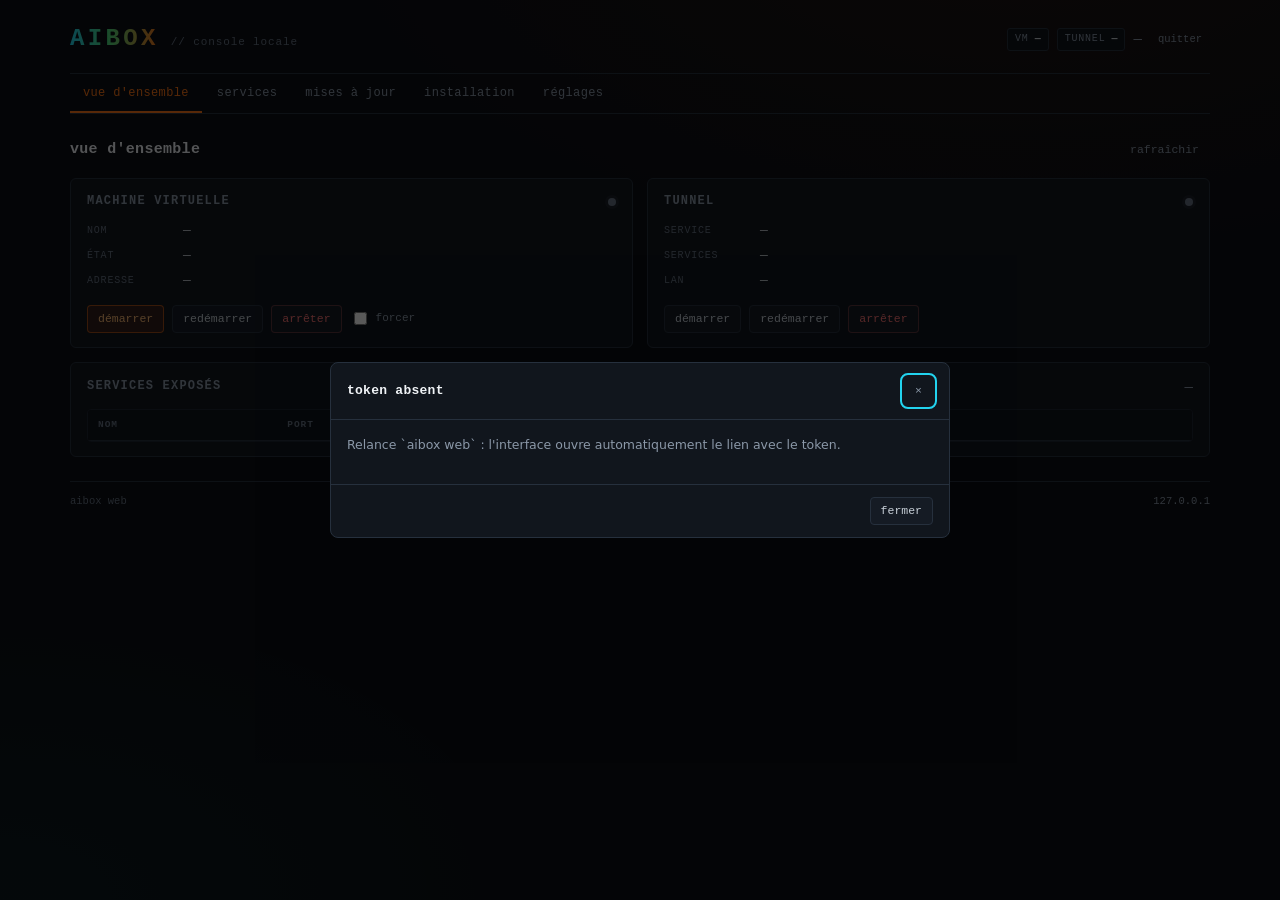
==== web/public/index.html @ df7c56fb "✨ add local web console and service editing - remove the peon-ping relay support from aibox - add 'a" ====
<!doctype html>
<html lang="fr">
<head>
<meta charset="utf-8">
<meta name="viewport" content="width=device-width, initial-scale=1">
<meta http-equiv="Content-Security-Policy" content="default-src 'self'; script-src 'self'; style-src 'self'; connect-src 'self'; img-src 'self' data:; base-uri 'none'; form-action 'none'">
<title>AIBox — console locale</title>
<link rel="stylesheet" href="style.css">
<link rel="icon" href="favicon.svg" type="image/svg+xml">
</head>
<body>
<div class="shell">
  <header class="masthead">
    <div class="brand">
      <span class="brand-name">AIBOX</span>
      <span class="brand-sub">// console locale</span>
    </div>
    <div class="masthead-status">
      <span class="badge" id="vm-badge">VM <b>—</b></span>
      <span class="badge" id="tunnel-badge">TUNNEL <b>—</b></span>
      <span class="mono muted" id="vm-ip">—</span>
      <button class="btn btn-ghost btn-sm" id="quit-web-top" type="button">quitter</button>
    </div>
  </header>

  <nav class="tabs" aria-label="Sections">
    <button class="tab active" data-tab="overview">vue d'ensemble</button>
    <button class="tab" data-tab="services">services</button>
    <button class="tab" data-tab="updates">mises à jour</button>
    <button class="tab" data-tab="setup">installation</button>
    <button class="tab" data-tab="settings">réglages</button>
  </nav>

  <main>
    <section class="tab-panel active" id="tab-overview">
      <div class="section-head">
        <h1>vue d'ensemble</h1>
        <button class="btn btn-ghost" id="refresh-overview">rafraîchir</button>
      </div>

      <div class="grid-2">
        <section class="panel">
          <div class="panel-head">
            <h2>machine virtuelle</h2>
            <span class="status-dot" id="vm-dot"></span>
          </div>
          <dl class="kv">
            <dt>nom</dt><dd class="mono" id="vm-name">—</dd>
            <dt>état</dt><dd class="mono" id="vm-state">—</dd>
            <dt>adresse</dt><dd class="mono" id="vm-address">—</dd>
          </dl>
          <div class="actions">
            <button class="btn btn-primary" data-vm="start">démarrer</button>
            <button class="btn" data-vm="restart">redémarrer</button>
            <button class="btn btn-danger" data-vm="shutdown">arrêter</button>
            <label class="check"><input type="checkbox" id="vm-force"> forcer</label>
          </div>
        </section>

        <section class="panel">
          <div class="panel-head">
            <h2>tunnel</h2>
            <span class="status-dot" id="tunnel-dot"></span>
          </div>
          <dl class="kv">
            <dt>service</dt><dd class="mono" id="tunnel-status">—</dd>
            <dt>services</dt><dd class="mono" id="tunnel-count">—</dd>
            <dt>lan</dt><dd class="mono" id="lan-count">—</dd>
          </dl>
          <div class="actions">
            <button class="btn" data-tunnel="start">démarrer</button>
            <button class="btn" data-tunnel="restart">redémarrer</button>
            <button class="btn btn-danger" data-tunnel="stop">arrêter</button>
          </div>
        </section>
      </div>

      <section class="panel">
        <div class="panel-head">
          <h2>services exposés</h2>
          <span class="mono muted" id="services-summary">—</span>
        </div>
        <div class="table-wrap">
          <table class="table">
            <thead>
              <tr><th>nom</th><th>port</th><th>lan</th><th>url locale</th><th></th></tr>
            </thead>
            <tbody id="overview-services"></tbody>
          </table>
        </div>
      </section>

      <section class="panel" id="active-job-panel" hidden>
        <div class="panel-head">
          <h2 id="active-job-title">opération en cours</h2>
          <button class="btn btn-ghost" id="active-job-log">voir le journal</button>
        </div>
        <div class="progress"><span id="active-job-bar"></span></div>
        <p class="mono muted" id="active-job-state">—</p>
      </section>
    </section>

    <section class="tab-panel" id="tab-services">
      <div class="section-head">
        <h1>services</h1>
        <div class="actions">
          <button class="btn btn-ghost" id="refresh-services">rafraîchir</button>
          <button class="btn btn-primary" id="add-service">ajouter</button>
        </div>
      </div>
      <p class="hint">Les services sont exposés depuis la VM via le tunnel SSH. Un service en mode LAN est joignable avec le nom d'hôte configuré dans les réglages.</p>
      <div class="table-wrap">
        <table class="table">
          <thead>
            <tr><th>nom</th><th>hôte:invité</th><th>lan</th><th>url</th><th>actions</th></tr>
          </thead>
          <tbody id="services-body"></tbody>
        </table>
      </div>
    </section>

    <section class="tab-panel" id="tab-updates">
      <div class="section-head">
        <h1>mises à jour</h1>
        <div class="actions">
          <button class="btn btn-ghost" id="refresh-updates">rafraîchir</button>
          <button class="btn btn-primary" id="check-updates">vérifier</button>
        </div>
      </div>
      <div class="grid-3">
        <section class="panel stat">
          <span class="stat-label">dépôt aibox</span>
          <strong class="stat-value" id="update-repo">—</strong>
          <span class="stat-detail mono muted" id="update-repo-detail">—</span>
        </section>
        <section class="panel stat">
          <span class="stat-label">paquets apt</span>
          <strong class="stat-value" id="update-apt">—</strong>
          <span class="stat-detail mono muted" id="update-reboot">—</span>
        </section>
        <section class="panel stat">
          <span class="stat-label">npm</span>
          <strong class="stat-value" id="update-npm">—</strong>
          <span class="stat-detail mono muted" id="update-vscode">—</span>
        </section>
      </div>
      <section class="panel">
        <div class="panel-head">
          <h2>appliquer</h2>
          <button class="btn btn-ghost" id="self-update">mettre à jour aibox</button>
        </div>
        <div class="actions wrap" id="update-actions">
          <button class="btn" data-update="scripts">scripts</button>
          <button class="btn" data-update="os">os</button>
          <button class="btn" data-update="opencode">opencode</button>
          <button class="btn" data-update="dsh">dsh</button>
          <button class="btn" data-update="claude">claude</button>
          <button class="btn" data-update="vscode-server">vscode-server</button>
          <button class="btn btn-primary" data-update="all">tout</button>
        </div>
        <p class="hint">Une mise à jour « os » ou « tout » est lancée en mode non interactif. Les logs s'ouvrent dans le panneau d'opération.</p>
      </section>
    </section>

    <section class="tab-panel" id="tab-setup">
      <div class="section-head">
        <h1>installation</h1>
        <button class="btn btn-ghost" id="refresh-setup">rafraîchir</button>
      </div>
      <p class="hint">Détection à partir de la configuration et d'un sondage de la VM. Les étapes marquées « cli » doivent être lancées depuis le terminal.</p>
      <div class="table-wrap">
        <table class="table">
          <thead>
            <tr><th>étape</th><th>statut</th><th>description</th><th></th></tr>
          </thead>
          <tbody id="setup-body"></tbody>
        </table>
      </div>
      <label class="check"><input type="checkbox" id="setup-with-deps"> exécuter aussi les prérequis</label>
    </section>

    <section class="tab-panel" id="tab-settings">
      <div class="section-head">
        <h1>réglages</h1>
        <button class="btn btn-ghost" id="refresh-settings">rafraîchir</button>
      </div>
      <section class="panel">
        <div class="panel-head"><h2>nom d'hôte LAN</h2></div>
        <p class="hint">Utilisé pour les liens des services exposés sur le LAN. Vide = nom automatique (<span class="mono" id="lan-auto">—</span>). Le nom doit être résolu par les clients (mDNS, DNS ou /etc/hosts).</p>
        <form id="settings-form" class="form-row">
          <label for="lan-hostname">nom d'hôte</label>
          <input class="input mono" id="lan-hostname" name="lan_hostname" placeholder="desk.local" autocomplete="off" spellcheck="false">
          <button class="btn btn-primary" type="submit">enregistrer</button>
          <button class="btn" type="button" id="lan-hostname-auto">auto</button>
        </form>
        <p class="mono muted" id="settings-current">—</p>
      </section>
      <section class="panel">
        <div class="panel-head"><h2>session</h2></div>
        <p class="hint">L'interface écoute uniquement sur 127.0.0.1. La fermer depuis ce bouton arrête le service ; aucun processus ne reste en arrière-plan.</p>
        <div class="actions">
          <button class="btn btn-danger" id="quit-web">quitter l'interface</button>
        </div>
      </section>
    </section>
  </main>

  <footer class="footer">
    <span class="mono">aibox web</span>
    <span class="mono muted" id="footer-status">connexion…</span>
    <span class="mono muted">127.0.0.1</span>
  </footer>
</div>

<dialog id="dialog" class="dialog">
  <div class="dialog-inner">
    <header class="dialog-head">
      <h2 id="dialog-title">—</h2>
      <button class="btn btn-ghost" type="button" id="dialog-close" aria-label="Fermer">×</button>
    </header>
    <div id="dialog-body" class="dialog-body"></div>
    <footer class="dialog-actions" id="dialog-actions"></footer>
  </div>
</dialog>

<div class="toast" id="toast" role="status" aria-live="polite"></div>
<script src="app.js"></script>
</body>
</html>
---- web/public/style.css ----
:root {
  --bg: #0b0e13;
  --bg-alt: #0e131a;
  --panel: #11161d;
  --panel-2: #151b24;
  --border: #26303d;
  --border-soft: #1c2430;
  --text: #c9d1d9;
  --text-strong: #f0f3f6;
  --muted: #8b98a8;
  --dim: #657181;
  --orange: #c2410c;
  --orange-bright: #f97316;
  --green: #4ade80;
  --yellow: #fbbf24;
  --red: #f87171;
  --cyan: #22d3ee;
  --font-ui: system-ui, -apple-system, "Segoe UI", Roboto, "Helvetica Neue", Arial, sans-serif;
  --font-mono: ui-monospace, SFMono-Regular, Menlo, Monaco, Consolas, "Liberation Mono", "Courier New", monospace;
  --radius: 6px;
}

* { box-sizing: border-box; }

html, body {
  margin: 0;
  padding: 0;
  background: var(--bg);
  color: var(--text);
  font-family: var(--font-ui);
  font-size: 14px;
  line-height: 1.45;
}

body {
  min-height: 100vh;
  background:
    radial-gradient(1200px 600px at 80% -10%, rgba(194, 65, 12, 0.10), transparent 60%),
    radial-gradient(900px 500px at 0% 100%, rgba(34, 211, 238, 0.05), transparent 60%),
    var(--bg);
}

button, input, select { font: inherit; }
button { cursor: pointer; }
a { color: var(--cyan); text-decoration: none; }
a:hover { text-decoration: underline; }

.mono { font-family: var(--font-mono); }
.muted { color: var(--muted); }
.dim { color: var(--dim); }

.shell {
  max-width: 1180px;
  margin: 0 auto;
  padding: 0 20px 28px;
}

/* Masthead --------------------------------------------------------------- */

.masthead {
  display: flex;
  align-items: center;
  justify-content: space-between;
  gap: 18px;
  padding: 22px 0 16px;
  border-bottom: 1px solid var(--border);
}

.brand { display: flex; align-items: baseline; gap: 12px; min-width: 0; }

.brand-name {
  font-family: var(--font-mono);
  font-size: 24px;
  font-weight: 800;
  letter-spacing: 0.14em;
  background: linear-gradient(90deg, var(--cyan), var(--green) 42%, var(--orange-bright));
  -webkit-background-clip: text;
  background-clip: text;
  color: transparent;
  white-space: nowrap;
}

.brand-sub {
  font-family: var(--font-mono);
  font-size: 11px;
  color: var(--dim);
  letter-spacing: 0.08em;
  white-space: nowrap;
}

.masthead-status {
  display: flex;
  align-items: center;
  gap: 8px;
  flex-wrap: wrap;
  justify-content: flex-end;
}

.badge {
  display: inline-flex;
  align-items: center;
  gap: 6px;
  padding: 3px 7px;
  border: 1px solid var(--border);
  border-radius: 3px;
  background: var(--bg-alt);
  color: var(--muted);
  font-family: var(--font-mono);
  font-size: 10px;
  letter-spacing: 0.08em;
  text-transform: uppercase;
  white-space: nowrap;
}
.badge b {
  color: var(--text);
  font-weight: 600;
  letter-spacing: 0;
  text-transform: none;
}
.badge.ok { border-color: rgba(74, 222, 128, 0.35); color: var(--green); }
.badge.warn { border-color: rgba(251, 191, 36, 0.35); color: var(--yellow); }
.badge.bad { border-color: rgba(248, 113, 113, 0.35); color: var(--red); }

/* Tabs ------------------------------------------------------------------- */

.tabs {
  display: flex;
  gap: 2px;
  overflow-x: auto;
  border-bottom: 1px solid var(--border);
  margin-bottom: 22px;
}

.tab {
  appearance: none;
  border: 0;
  border-bottom: 2px solid transparent;
  background: transparent;
  color: var(--muted);
  padding: 11px 13px 9px;
  font-family: var(--font-mono);
  font-size: 12px;
  letter-spacing: 0.03em;
  white-space: nowrap;
}
.tab:hover { color: var(--text); background: rgba(255, 255, 255, 0.02); }
.tab.active { color: var(--orange-bright); border-bottom-color: var(--orange-bright); }
.tab:focus-visible, .btn:focus-visible, .input:focus-visible {
  outline: 2px solid var(--cyan);
  outline-offset: 2px;
}

/* Sections --------------------------------------------------------------- */

.tab-panel { display: none; }
.tab-panel.active { display: block; }

.section-head {
  display: flex;
  align-items: center;
  justify-content: space-between;
  gap: 16px;
  margin-bottom: 14px;
}

h1, h2 {
  font-family: var(--font-mono);
  font-weight: 600;
  letter-spacing: 0.02em;
  margin: 0;
}
h1 { font-size: 15px; color: var(--text-strong); text-transform: lowercase; }
h2 { font-size: 12px; color: var(--muted); text-transform: uppercase; letter-spacing: 0.1em; }

.hint {
  margin: 0 0 14px;
  color: var(--muted);
  font-size: 12.5px;
  max-width: 85ch;
}

/* Panels ----------------------------------------------------------------- */

.panel {
  border: 1px solid var(--border);
  border-radius: var(--radius);
  background: var(--panel);
  padding: 14px 16px;
  margin-bottom: 14px;
}

.panel-head {
  display: flex;
  align-items: center;
  justify-content: space-between;
  gap: 12px;
  margin-bottom: 12px;
}

.grid-2 {
  display: grid;
  grid-template-columns: repeat(2, minmax(0, 1fr));
  gap: 14px;
}

.grid-3 {
  display: grid;
  grid-template-columns: repeat(3, minmax(0, 1fr));
  gap: 14px;
}

.stat { display: flex; flex-direction: column; gap: 5px; margin-bottom: 14px; }
.stat-label {
  font-family: var(--font-mono);
  font-size: 10px;
  letter-spacing: 0.1em;
  text-transform: uppercase;
  color: var(--dim);
}
.stat-value { font-family: var(--font-mono); font-size: 20px; color: var(--text-strong); font-weight: 600; }
.stat-detail { font-size: 11px; }

/* Key/value -------------------------------------------------------------- */

.kv {
  display: grid;
  grid-template-columns: 84px minmax(0, 1fr);
  gap: 6px 12px;
  margin: 0 0 14px;
}
.kv dt {
  font-family: var(--font-mono);
  font-size: 10px;
  letter-spacing: 0.08em;
  text-transform: uppercase;
  color: var(--dim);
  padding-top: 2px;
}
.kv dd { margin: 0; color: var(--text); font-size: 13px; overflow-wrap: anywhere; }

/* Buttons ---------------------------------------------------------------- */

.actions { display: flex; align-items: center; gap: 8px; flex-wrap: wrap; }
.actions.wrap { gap: 7px; }

.btn {
  appearance: none;
  border: 1px solid var(--border);
  border-radius: 4px;
  background: var(--panel-2);
  color: var(--text);
  padding: 6px 10px;
  font-family: var(--font-mono);
  font-size: 11.5px;
  line-height: 1.2;
  text-transform: lowercase;
}
.btn:hover { border-color: var(--muted); background: #1a222d; }
.btn:disabled { opacity: 0.45; cursor: not-allowed; }
.btn-primary {
  border-color: rgba(249, 115, 22, 0.55);
  background: rgba(194, 65, 12, 0.18);
  color: #fdba74;
}
.btn-primary:hover { background: rgba(194, 65, 12, 0.30); border-color: var(--orange-bright); }
.btn-danger { color: var(--red); border-color: rgba(248, 113, 113, 0.30); }
.btn-danger:hover { background: rgba(248, 113, 113, 0.08); border-color: rgba(248, 113, 113, 0.6); }
.btn-ghost { background: transparent; border-color: transparent; color: var(--muted); }
.btn-ghost:hover { background: rgba(255, 255, 255, 0.03); border-color: var(--border); color: var(--text); }
.btn-sm { padding: 4px 7px; font-size: 10.5px; }

.check {
  display: inline-flex;
  align-items: center;
  gap: 6px;
  color: var(--muted);
  font-family: var(--font-mono);
  font-size: 11px;
  user-select: none;
}
.check input { accent-color: var(--orange-bright); }

/* Tables ----------------------------------------------------------------- */

.table-wrap { overflow-x: auto; border: 1px solid var(--border-soft); border-radius: 4px; }
.table { width: 100%; border-collapse: collapse; min-width: 620px; }
.table th {
  text-align: left;
  padding: 8px 10px;
  border-bottom: 1px solid var(--border);
  background: var(--bg-alt);
  color: var(--dim);
  font-family: var(--font-mono);
  font-size: 9.5px;
  font-weight: 600;
  letter-spacing: 0.1em;
  text-transform: uppercase;
}
.table td {
  padding: 8px 10px;
  border-bottom: 1px solid var(--border-soft);
  font-size: 12.5px;
  vertical-align: middle;
}
.table tr:last-child td { border-bottom: 0; }
.table tbody tr:hover { background: rgba(255, 255, 255, 0.018); }
.table .name { font-family: var(--font-mono); color: var(--text-strong); }
.table .url { font-family: var(--font-mono); font-size: 11.5px; color: var(--muted); overflow-wrap: anywhere; }
.table .actions { gap: 5px; }
.empty { color: var(--dim); font-family: var(--font-mono); font-size: 12px; padding: 14px 10px; }

/* Status ---------------------------------------------------------------- */

.status-dot {
  width: 8px;
  height: 8px;
  border-radius: 50%;
  background: var(--dim);
  box-shadow: 0 0 0 3px rgba(139, 152, 168, 0.08);
}
.status-dot.ok { background: var(--green); box-shadow: 0 0 0 3px rgba(74, 222, 128, 0.12); }
.status-dot.warn { background: var(--yellow); box-shadow: 0 0 0 3px rgba(251, 191, 36, 0.12); }
.status-dot.bad { background: var(--red); box-shadow: 0 0 0 3px rgba(248, 113, 113, 0.12); }

.pill {
  display: inline-block;
  padding: 1px 6px;
  border: 1px solid var(--border);
  border-radius: 3px;
  font-family: var(--font-mono);
  font-size: 10px;
  letter-spacing: 0.04em;
  text-transform: lowercase;
  color: var(--muted);
}
.pill.ok { color: var(--green); border-color: rgba(74, 222, 128, 0.3); }
.pill.warn { color: var(--yellow); border-color: rgba(251, 191, 36, 0.3); }
.pill.bad { color: var(--red); border-color: rgba(248, 113, 113, 0.3); }
.pill.lan { color: var(--orange-bright); border-color: rgba(249, 115, 22, 0.35); }

/* Forms ----------------------------------------------------------------- */

.form-row {
  display: flex;
  align-items: center;
  gap: 10px;
  flex-wrap: wrap;
}
.form-row label {
  font-family: var(--font-mono);
  font-size: 10px;
  letter-spacing: 0.08em;
  text-transform: uppercase;
  color: var(--dim);
  min-width: 92px;
}
.input {
  background: var(--bg);
  border: 1px solid var(--border);
  border-radius: 4px;
  color: var(--text);
  padding: 7px 9px;
  min-width: 220px;
  font-size: 12.5px;
}
.input::placeholder { color: var(--dim); }
.input:focus { border-color: var(--muted); }

/* Progress -------------------------------------------------------------- */

.progress {
  height: 4px;
  background: var(--border-soft);
  border-radius: 2px;
  overflow: hidden;
  margin-bottom: 8px;
}
.progress span {
  display: block;
  height: 100%;
  width: 35%;
  background: linear-gradient(90deg, var(--orange), var(--orange-bright));
  animation: slide 1.2s ease-in-out infinite;
}
@keyframes slide {
  0% { transform: translateX(-100%); }
  100% { transform: translateX(320%); }
}

/* Dialog ---------------------------------------------------------------- */

.dialog {
  border: 1px solid var(--border);
  border-radius: 8px;
  background: var(--panel);
  color: var(--text);
  padding: 0;
  width: min(620px, calc(100vw - 32px));
  max-height: min(80vh, 720px);
}
.dialog::backdrop { background: rgba(0, 0, 0, 0.65); }
.dialog-inner { display: flex; flex-direction: column; max-height: inherit; }
.dialog-head {
  display: flex;
  align-items: center;
  justify-content: space-between;
  gap: 12px;
  padding: 14px 16px;
  border-bottom: 1px solid var(--border);
}
.dialog-head h2 { color: var(--text-strong); font-size: 13px; text-transform: lowercase; letter-spacing: 0.02em; }
.dialog-body { padding: 16px; overflow: auto; }
.dialog-actions {
  display: flex;
  justify-content: flex-end;
  gap: 8px;
  padding: 12px 16px;
  border-top: 1px solid var(--border);
}
.dialog .form-grid { display: grid; gap: 12px; }
.dialog .field { display: grid; gap: 5px; }
.dialog .field label {
  font-family: var(--font-mono);
  font-size: 10px;
  letter-spacing: 0.08em;
  text-transform: uppercase;
  color: var(--dim);
}
.dialog .field .input, .dialog .field select { min-width: 0; width: 100%; }
.dialog pre {
  margin: 0;
  padding: 12px;
  background: #070a0e;
  border: 1px solid var(--border-soft);
  border-radius: 4px;
  color: #b8c4d2;
  font-family: var(--font-mono);
  font-size: 11.5px;
  line-height: 1.5;
  white-space: pre-wrap;
  overflow-wrap: anywhere;
  max-height: 52vh;
  overflow: auto;
}

/* Toast ----------------------------------------------------------------- */

.toast {
  position: fixed;
  right: 18px;
  bottom: 18px;
  max-width: min(420px, calc(100vw - 36px));
  padding: 10px 12px;
  border: 1px solid var(--border);
  border-left: 3px solid var(--orange-bright);
  border-radius: 4px;
  background: var(--panel-2);
  color: var(--text);
  font-family: var(--font-mono);
  font-size: 11.5px;
  opacity: 0;
  transform: translateY(8px);
  pointer-events: none;
  transition: opacity 0.15s ease, transform 0.15s ease;
  z-index: 20;
}
.toast.show { opacity: 1; transform: translateY(0); }
.toast.error { border-left-color: var(--red); }

/* Footer ---------------------------------------------------------------- */

.footer {
  display: flex;
  align-items: center;
  justify-content: space-between;
  gap: 12px;
  margin-top: 24px;
  padding-top: 12px;
  border-top: 1px solid var(--border);
  font-size: 10.5px;
  color: var(--dim);
}

/* Responsive ------------------------------------------------------------ */

@media (max-width: 760px) {
  .shell { padding: 0 14px 24px; }
  .masthead { align-items: flex-start; flex-direction: column; gap: 10px; }
  .masthead-status { justify-content: flex-start; }
  .grid-2, .grid-3 { grid-template-columns: 1fr; }
  .kv { grid-template-columns: 76px minmax(0, 1fr); }
  .section-head { align-items: flex-start; flex-direction: column; }
  .footer { flex-wrap: wrap; }
}
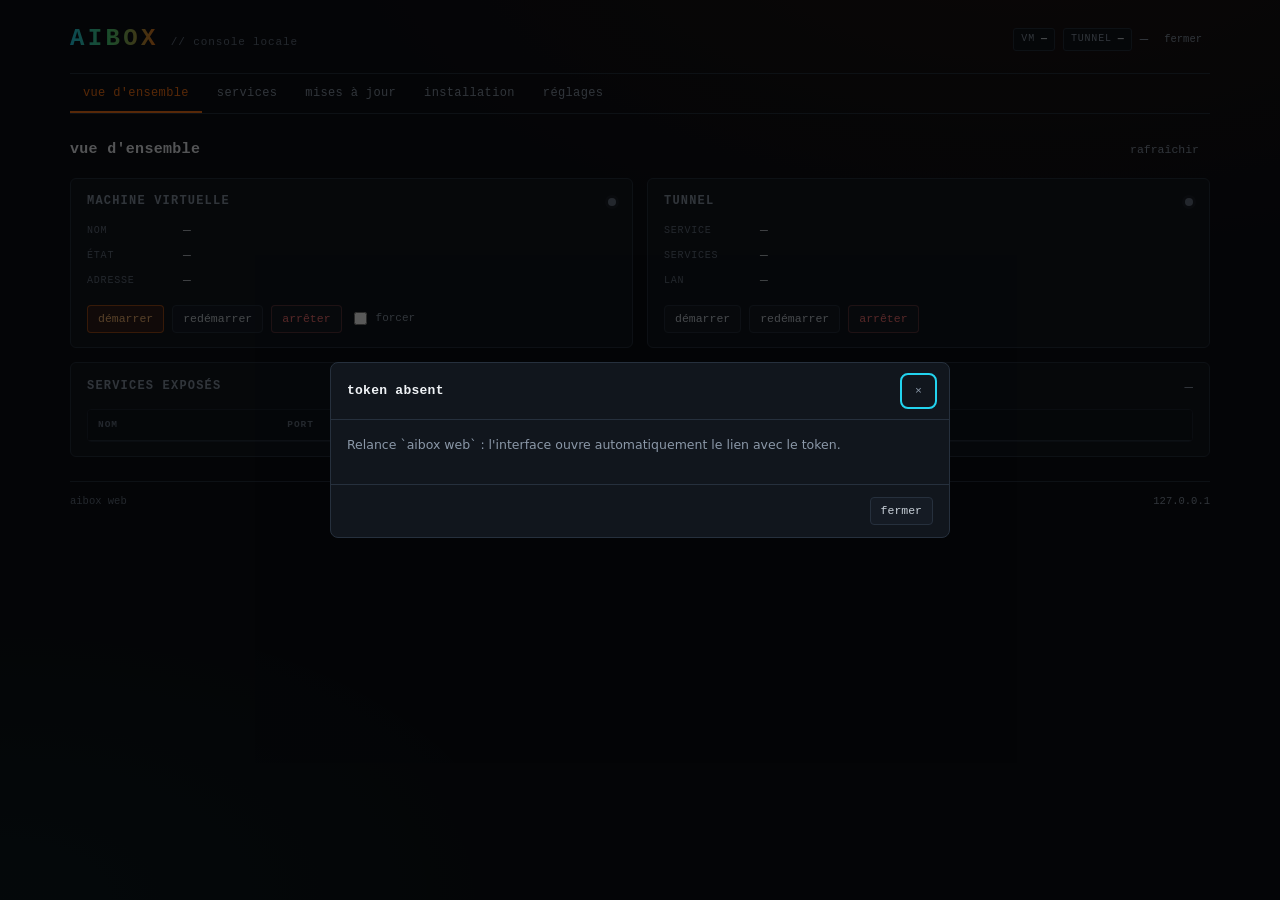
==== commit 6e4fc62a: "🐛 fix web updates, quit behavior and LAN reset - pass the guest sudo password to OS updates through " ====
--- a/web/public/index.html
+++ b/web/public/index.html
@@ -19,7 +19,7 @@
       <span class="badge" id="vm-badge">VM <b>—</b></span>
       <span class="badge" id="tunnel-badge">TUNNEL <b>—</b></span>
       <span class="mono muted" id="vm-ip">—</span>
-      <button class="btn btn-ghost btn-sm" id="quit-web-top" type="button">quitter</button>
+      <button class="btn btn-ghost btn-sm" id="quit-web-top" type="button" title="Arrêter le service et fermer l'interface">fermer</button>
     </div>
   </header>
 
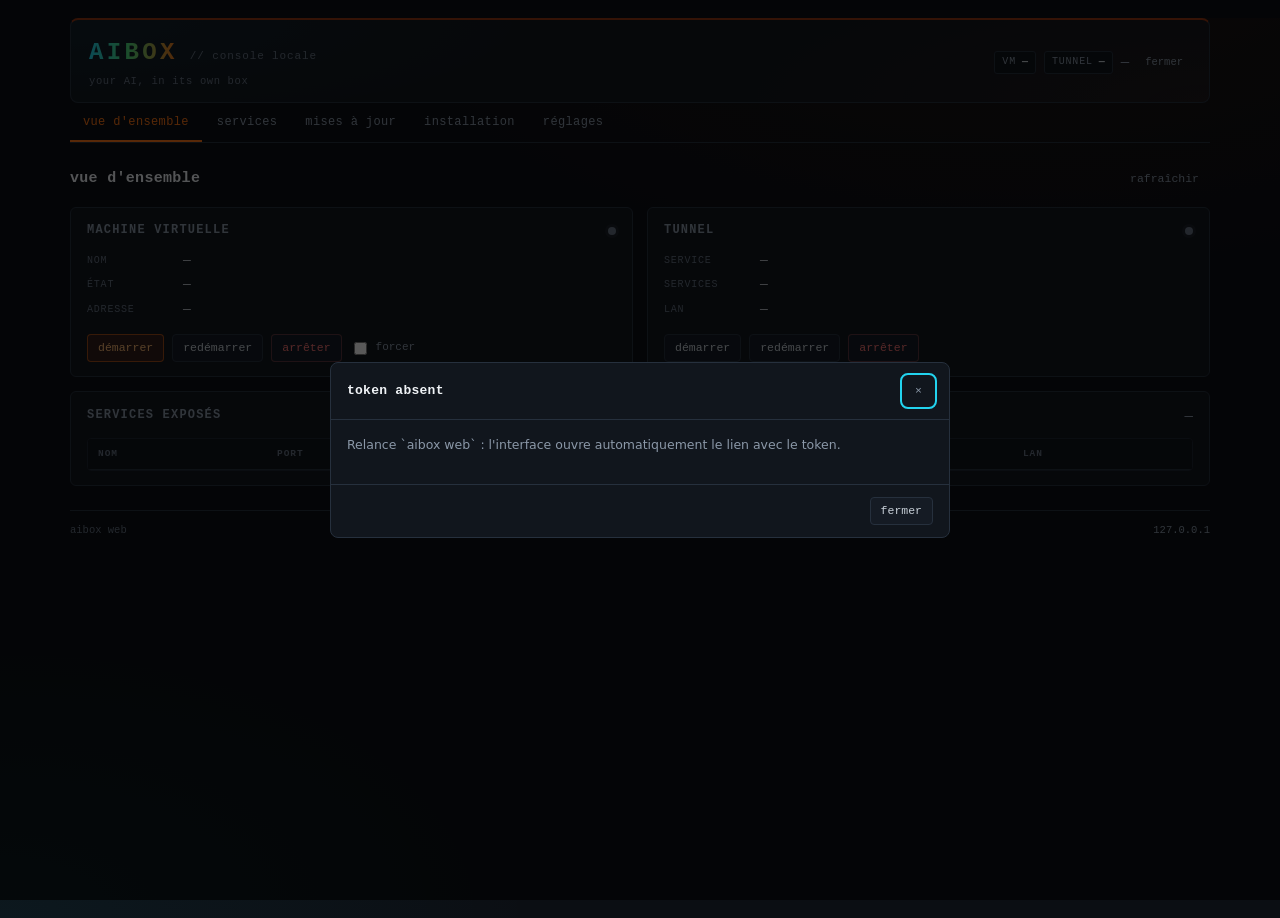
==== commit 0c5f2d1e: "✨ refine web console and privileged setup - show a green running VM badge and disable already-active" ====
--- a/web/public/index.html
+++ b/web/public/index.html
@@ -12,8 +12,11 @@
 <div class="shell">
   <header class="masthead">
     <div class="brand">
-      <span class="brand-name">AIBOX</span>
-      <span class="brand-sub">// console locale</span>
+      <div class="brand-main">
+        <span class="brand-name">AIBOX</span>
+        <span class="brand-sub">// console locale</span>
+      </div>
+      <div class="brand-tagline">your AI, in its own box</div>
     </div>
     <div class="masthead-status">
       <span class="badge" id="vm-badge">VM <b>—</b></span>
@@ -83,7 +86,7 @@
         <div class="table-wrap">
           <table class="table">
             <thead>
-              <tr><th>nom</th><th>port</th><th>lan</th><th>url locale</th><th></th></tr>
+              <tr><th>nom</th><th>port</th><th>lan</th><th>localhost</th><th>lan</th></tr>
             </thead>
             <tbody id="overview-services"></tbody>
           </table>
@@ -93,7 +96,10 @@
       <section class="panel" id="active-job-panel" hidden>
         <div class="panel-head">
           <h2 id="active-job-title">opération en cours</h2>
-          <button class="btn btn-ghost" id="active-job-log">voir le journal</button>
+          <div class="actions">
+            <button class="btn btn-ghost" id="active-job-log">voir le journal</button>
+            <button class="btn btn-danger" id="active-job-cancel">kill</button>
+          </div>
         </div>
         <div class="progress"><span id="active-job-bar"></span></div>
         <p class="mono muted" id="active-job-state">—</p>
@@ -112,7 +118,7 @@
       <div class="table-wrap">
         <table class="table">
           <thead>
-            <tr><th>nom</th><th>hôte:invité</th><th>lan</th><th>url</th><th>actions</th></tr>
+            <tr><th>nom</th><th>hôte:invité</th><th>lan</th><th>localhost</th><th>lan</th><th class="actions-cell">actions</th></tr>
           </thead>
           <tbody id="services-body"></tbody>
         </table>
@@ -149,16 +155,19 @@
           <h2>appliquer</h2>
           <button class="btn btn-ghost" id="self-update">mettre à jour aibox</button>
         </div>
-        <div class="actions wrap" id="update-actions">
-          <button class="btn" data-update="scripts">scripts</button>
-          <button class="btn" data-update="os">os</button>
-          <button class="btn" data-update="opencode">opencode</button>
-          <button class="btn" data-update="dsh">dsh</button>
-          <button class="btn" data-update="claude">claude</button>
-          <button class="btn" data-update="vscode-server">vscode-server</button>
-          <button class="btn btn-primary" data-update="all">tout</button>
-        </div>
-        <p class="hint">Une mise à jour « os » ou « tout » est lancée en mode non interactif. Les logs s'ouvrent dans le panneau d'opération.</p>
+        <div class="update-selection" id="update-actions">
+          <label class="select-chip"><input type="checkbox" data-update-target="scripts"> scripts</label>
+          <label class="select-chip"><input type="checkbox" data-update-target="os"> os</label>
+          <label class="select-chip"><input type="checkbox" data-update-target="opencode"> opencode</label>
+          <label class="select-chip"><input type="checkbox" data-update-target="dsh"> dsh</label>
+          <label class="select-chip"><input type="checkbox" data-update-target="claude"> claude</label>
+          <label class="select-chip"><input type="checkbox" data-update-target="vscode-server"> vscode-server</label>
+          <label class="select-chip select-all"><input type="checkbox" id="update-all"> tout</label>
+        </div>
+        <div class="actions">
+          <button class="btn btn-primary" id="apply-updates">mettre à jour la sélection</button>
+        </div>
+        <p class="hint">Les cibles sélectionnées sont mises à jour dans l'ordre, en s'arrêtant à la première erreur. Une mise à jour « os » est lancée en mode non interactif et demande le mot de passe sudo.</p>
       </section>
     </section>
 
--- a/web/public/style.css
+++ b/web/public/style.css
@@ -62,11 +62,25 @@
   align-items: center;
   justify-content: space-between;
   gap: 18px;
-  padding: 22px 0 16px;
-  border-bottom: 1px solid var(--border);
-}
-
-.brand { display: flex; align-items: baseline; gap: 12px; min-width: 0; }
+  margin-top: 18px;
+  padding: 16px 18px 13px;
+  border: 1px solid var(--border);
+  border-top: 2px solid rgba(194, 65, 12, 0.75);
+  border-radius: 8px;
+  background:
+    radial-gradient(700px 160px at 0% 0%, rgba(34, 211, 238, 0.06), transparent 70%),
+    radial-gradient(700px 200px at 100% 100%, rgba(194, 65, 12, 0.08), transparent 70%),
+    var(--panel);
+}
+
+.brand { display: flex; flex-direction: column; gap: 3px; min-width: 0; }
+.brand-main { display: flex; align-items: baseline; gap: 12px; min-width: 0; }
+.brand-tagline {
+  font-family: var(--font-mono);
+  font-size: 10.5px;
+  letter-spacing: 0.06em;
+  color: var(--dim);
+}
 
 .brand-name {
   font-family: var(--font-mono);
@@ -257,6 +271,11 @@
 }
 .btn:hover { border-color: var(--muted); background: #1a222d; }
 .btn:disabled { opacity: 0.45; cursor: not-allowed; }
+.btn-primary:disabled {
+  background: transparent;
+  border-color: var(--border);
+  color: var(--dim);
+}
 .btn-primary {
   border-color: rgba(249, 115, 22, 0.55);
   background: rgba(194, 65, 12, 0.18);
@@ -279,6 +298,35 @@
   user-select: none;
 }
 .check input { accent-color: var(--orange-bright); }
+
+.update-selection {
+  display: flex;
+  flex-wrap: wrap;
+  gap: 8px;
+  margin-bottom: 14px;
+}
+.select-chip {
+  display: inline-flex;
+  align-items: center;
+  gap: 6px;
+  padding: 6px 9px;
+  border: 1px solid var(--border);
+  border-radius: 4px;
+  background: var(--bg-alt);
+  color: var(--muted);
+  font-family: var(--font-mono);
+  font-size: 11px;
+  cursor: pointer;
+  user-select: none;
+}
+.select-chip:hover { border-color: var(--muted); color: var(--text); }
+.select-chip:has(input:checked) {
+  border-color: rgba(249, 115, 22, 0.55);
+  background: rgba(194, 65, 12, 0.16);
+  color: #fdba74;
+}
+.select-chip input { accent-color: var(--orange-bright); }
+.select-chip.select-all { border-style: dashed; }
 
 /* Tables ----------------------------------------------------------------- */
 
@@ -307,6 +355,31 @@
 .table .name { font-family: var(--font-mono); color: var(--text-strong); }
 .table .url { font-family: var(--font-mono); font-size: 11.5px; color: var(--muted); overflow-wrap: anywhere; }
 .table .actions { gap: 5px; }
+.table .actions-cell { text-align: right; }
+.row-actions { display: flex; align-items: center; justify-content: flex-end; gap: 6px; }
+.url-link {
+  font-family: var(--font-mono);
+  font-size: 11.5px;
+  overflow-wrap: anywhere;
+}
+.url-link.local { color: var(--green); }
+.url-link.lan { color: var(--orange-bright); }
+.url-link:hover { text-decoration: underline; }
+.lan-toggle {
+  display: inline-flex;
+  align-items: center;
+  gap: 5px;
+  padding: 3px 6px;
+  border: 1px solid rgba(249, 115, 22, 0.35);
+  border-radius: 3px;
+  color: var(--orange-bright);
+  font-family: var(--font-mono);
+  font-size: 10px;
+  text-transform: lowercase;
+  cursor: pointer;
+  user-select: none;
+}
+.lan-toggle input { accent-color: var(--orange-bright); }
 .empty { color: var(--dim); font-family: var(--font-mono); font-size: 12px; padding: 14px 10px; }
 
 /* Status ---------------------------------------------------------------- */
@@ -427,6 +500,22 @@
   color: var(--dim);
 }
 .dialog .field .input, .dialog .field select { min-width: 0; width: 100%; }
+.job-dialog-status {
+  display: inline-block;
+  margin-bottom: 10px;
+  padding: 3px 7px;
+  border: 1px solid var(--border);
+  border-radius: 3px;
+  font-family: var(--font-mono);
+  font-size: 10px;
+  letter-spacing: 0.06em;
+  text-transform: uppercase;
+  color: var(--muted);
+}
+.job-dialog-status.running { color: var(--yellow); border-color: rgba(251, 191, 36, 0.35); }
+.job-dialog-status.done { color: var(--green); border-color: rgba(74, 222, 128, 0.35); }
+.job-dialog-status.failed { color: var(--red); border-color: rgba(248, 113, 113, 0.35); }
+.job-dialog-status.cancelled { color: var(--muted); }
 .dialog pre {
   margin: 0;
   padding: 12px;
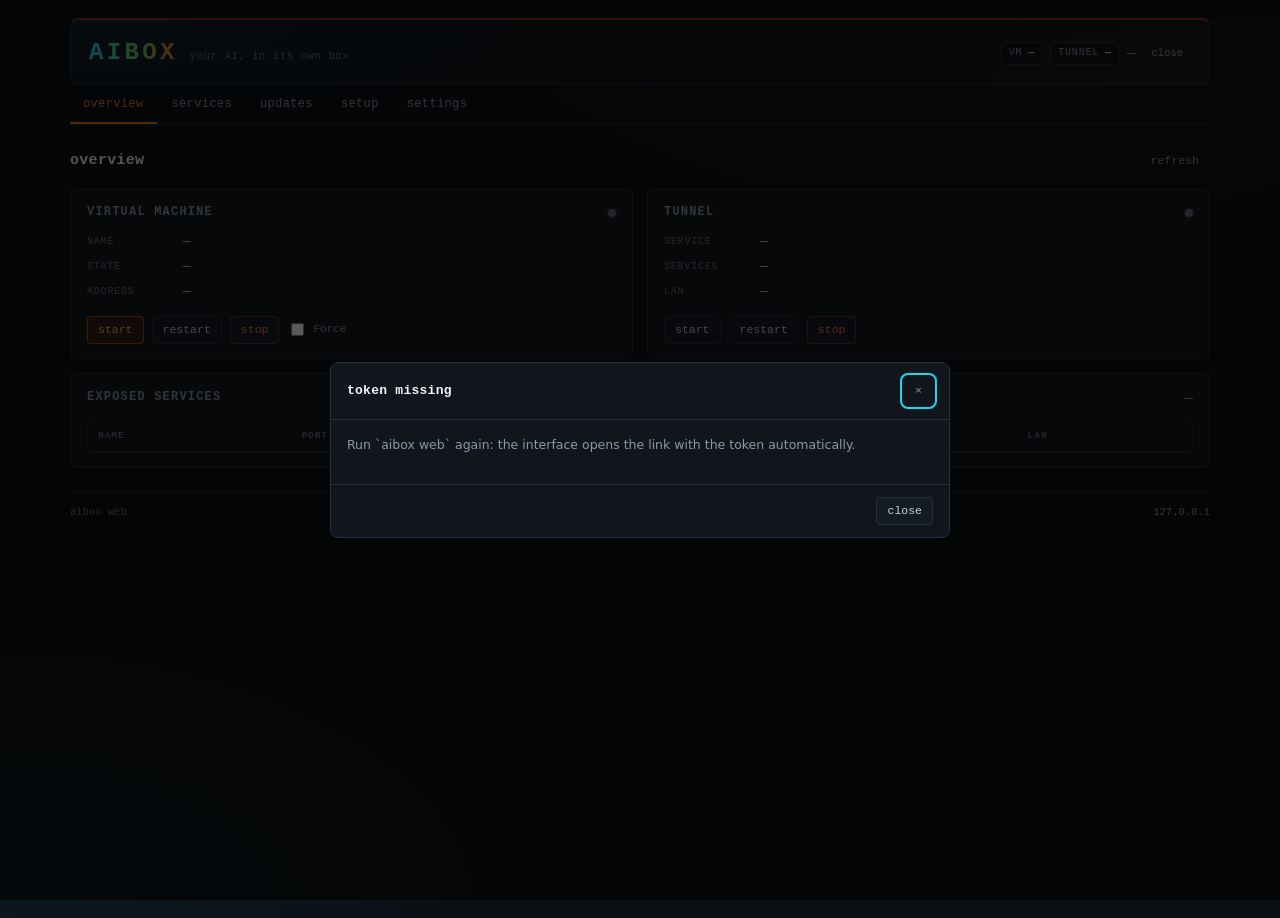
==== commit a4cdc2cb: "✨ localize the web console and show service availability - add an i18n runtime with en/fr catalogs, " ====
--- a/web/public/index.html
+++ b/web/public/index.html
@@ -1,10 +1,10 @@
 <!doctype html>
-<html lang="fr">
+<html lang="en">
 <head>
 <meta charset="utf-8">
 <meta name="viewport" content="width=device-width, initial-scale=1">
 <meta http-equiv="Content-Security-Policy" content="default-src 'self'; script-src 'self'; style-src 'self'; connect-src 'self'; img-src 'self' data:; base-uri 'none'; form-action 'none'">
-<title>AIBox — console locale</title>
+<title data-i18n="app.title">AIBox — local console</title>
 <link rel="stylesheet" href="style.css">
 <link rel="icon" href="favicon.svg" type="image/svg+xml">
 </head>
@@ -14,79 +14,78 @@
     <div class="brand">
       <div class="brand-main">
         <span class="brand-name">AIBOX</span>
-        <span class="brand-sub">// console locale</span>
-      </div>
-      <div class="brand-tagline">your AI, in its own box</div>
+        <span class="brand-tagline">your AI, in its own box</span>
+      </div>
     </div>
     <div class="masthead-status">
       <span class="badge" id="vm-badge">VM <b>—</b></span>
       <span class="badge" id="tunnel-badge">TUNNEL <b>—</b></span>
       <span class="mono muted" id="vm-ip">—</span>
-      <button class="btn btn-ghost btn-sm" id="quit-web-top" type="button" title="Arrêter le service et fermer l'interface">fermer</button>
+      <button class="btn btn-ghost btn-sm" id="quit-web-top" type="button" data-i18n="common.close" data-i18n-title="quit.closeTitle">close</button>
     </div>
   </header>
 
-  <nav class="tabs" aria-label="Sections">
-    <button class="tab active" data-tab="overview">vue d'ensemble</button>
-    <button class="tab" data-tab="services">services</button>
-    <button class="tab" data-tab="updates">mises à jour</button>
-    <button class="tab" data-tab="setup">installation</button>
-    <button class="tab" data-tab="settings">réglages</button>
+  <nav class="tabs" data-i18n-aria-label="nav.sections" aria-label="Sections">
+    <button class="tab active" data-tab="overview" data-i18n="tab.overview">overview</button>
+    <button class="tab" data-tab="services" data-i18n="tab.services">services</button>
+    <button class="tab" data-tab="updates" data-i18n="tab.updates">updates</button>
+    <button class="tab" data-tab="setup" data-i18n="tab.setup">setup</button>
+    <button class="tab" data-tab="settings" data-i18n="tab.settings">settings</button>
   </nav>
 
   <main>
     <section class="tab-panel active" id="tab-overview">
       <div class="section-head">
-        <h1>vue d'ensemble</h1>
-        <button class="btn btn-ghost" id="refresh-overview">rafraîchir</button>
+        <h1 data-i18n="tab.overview">overview</h1>
+        <button class="btn btn-ghost" id="refresh-overview" data-i18n="common.refresh">refresh</button>
       </div>
 
       <div class="grid-2">
         <section class="panel">
           <div class="panel-head">
-            <h2>machine virtuelle</h2>
+            <h2 data-i18n="vm.title">virtual machine</h2>
             <span class="status-dot" id="vm-dot"></span>
           </div>
           <dl class="kv">
-            <dt>nom</dt><dd class="mono" id="vm-name">—</dd>
-            <dt>état</dt><dd class="mono" id="vm-state">—</dd>
-            <dt>adresse</dt><dd class="mono" id="vm-address">—</dd>
+            <dt data-i18n="common.name">Name</dt><dd class="mono" id="vm-name">—</dd>
+            <dt data-i18n="common.state">State</dt><dd class="mono" id="vm-state">—</dd>
+            <dt data-i18n="common.address">Address</dt><dd class="mono" id="vm-address">—</dd>
           </dl>
           <div class="actions">
-            <button class="btn btn-primary" data-vm="start">démarrer</button>
-            <button class="btn" data-vm="restart">redémarrer</button>
-            <button class="btn btn-danger" data-vm="shutdown">arrêter</button>
-            <label class="check"><input type="checkbox" id="vm-force"> forcer</label>
+            <button class="btn btn-primary" data-vm="start" data-i18n="common.start">start</button>
+            <button class="btn" data-vm="restart" data-i18n="common.restart">restart</button>
+            <button class="btn btn-danger" data-vm="shutdown" data-i18n="common.stop">stop</button>
+            <label class="check" data-i18n-title="vm.forceHint" title="Force the action: the VM is stopped or restarted immediately, without a clean shutdown."><input type="checkbox" id="vm-force"> <span data-i18n="common.force">force</span></label>
           </div>
         </section>
 
         <section class="panel">
           <div class="panel-head">
-            <h2>tunnel</h2>
+            <h2 data-i18n="tunnel.title">tunnel</h2>
             <span class="status-dot" id="tunnel-dot"></span>
           </div>
           <dl class="kv">
-            <dt>service</dt><dd class="mono" id="tunnel-status">—</dd>
-            <dt>services</dt><dd class="mono" id="tunnel-count">—</dd>
-            <dt>lan</dt><dd class="mono" id="lan-count">—</dd>
+            <dt data-i18n="common.service">Service</dt><dd class="mono" id="tunnel-status">—</dd>
+            <dt data-i18n="common.services">Services</dt><dd class="mono" id="tunnel-count">—</dd>
+            <dt data-i18n="common.lan">LAN</dt><dd class="mono" id="lan-count">—</dd>
           </dl>
           <div class="actions">
-            <button class="btn" data-tunnel="start">démarrer</button>
-            <button class="btn" data-tunnel="restart">redémarrer</button>
-            <button class="btn btn-danger" data-tunnel="stop">arrêter</button>
+            <button class="btn" data-tunnel="start" data-i18n="common.start">start</button>
+            <button class="btn" data-tunnel="restart" data-i18n="common.restart">restart</button>
+            <button class="btn btn-danger" data-tunnel="stop" data-i18n="common.stop">stop</button>
           </div>
         </section>
       </div>
 
       <section class="panel">
         <div class="panel-head">
-          <h2>services exposés</h2>
+          <h2 data-i18n="overview.exposedServices">exposed services</h2>
           <span class="mono muted" id="services-summary">—</span>
         </div>
         <div class="table-wrap">
           <table class="table">
             <thead>
-              <tr><th>nom</th><th>port</th><th>lan</th><th>localhost</th><th>lan</th></tr>
+              <tr><th data-i18n="common.name">Name</th><th data-i18n="common.port">Port</th><th data-i18n="common.lan">LAN</th><th data-i18n="common.localhost">localhost</th><th data-i18n="common.lan">LAN</th></tr>
             </thead>
             <tbody id="overview-services"></tbody>
           </table>
@@ -95,10 +94,10 @@
 
       <section class="panel" id="active-job-panel" hidden>
         <div class="panel-head">
-          <h2 id="active-job-title">opération en cours</h2>
+          <h2 id="active-job-title" data-i18n="job.inProgress">operation in progress</h2>
           <div class="actions">
-            <button class="btn btn-ghost" id="active-job-log">voir le journal</button>
-            <button class="btn btn-danger" id="active-job-cancel">kill</button>
+            <button class="btn btn-ghost" id="active-job-log" data-i18n="job.showLog">show the log</button>
+            <button class="btn btn-danger" id="active-job-cancel" data-i18n="job.kill">kill</button>
           </div>
         </div>
         <div class="progress"><span id="active-job-bar"></span></div>
@@ -108,17 +107,17 @@
 
     <section class="tab-panel" id="tab-services">
       <div class="section-head">
-        <h1>services</h1>
-        <div class="actions">
-          <button class="btn btn-ghost" id="refresh-services">rafraîchir</button>
-          <button class="btn btn-primary" id="add-service">ajouter</button>
-        </div>
-      </div>
-      <p class="hint">Les services sont exposés depuis la VM via le tunnel SSH. Un service en mode LAN est joignable avec le nom d'hôte configuré dans les réglages.</p>
+        <h1 data-i18n="tab.services">services</h1>
+        <div class="actions">
+          <button class="btn btn-ghost" id="refresh-services" data-i18n="common.refresh">refresh</button>
+          <button class="btn btn-primary" id="add-service" data-i18n="common.add">add</button>
+        </div>
+      </div>
+      <p class="hint" data-i18n="services.hint">Services are exposed from the VM through the SSH tunnel. A service in LAN mode is reachable with the hostname configured in the settings.</p>
       <div class="table-wrap">
         <table class="table">
           <thead>
-            <tr><th>nom</th><th>hôte:invité</th><th>lan</th><th>localhost</th><th>lan</th><th class="actions-cell">actions</th></tr>
+            <tr><th data-i18n="common.name">Name</th><th data-i18n="services.hostGuest">host:guest</th><th data-i18n="common.lan">LAN</th><th data-i18n="common.localhost">localhost</th><th data-i18n="common.lan">LAN</th><th class="actions-cell" data-i18n="common.actions">Actions</th></tr>
           </thead>
           <tbody id="services-body"></tbody>
         </table>
@@ -127,33 +126,33 @@
 
     <section class="tab-panel" id="tab-updates">
       <div class="section-head">
-        <h1>mises à jour</h1>
-        <div class="actions">
-          <button class="btn btn-ghost" id="refresh-updates">rafraîchir</button>
-          <button class="btn btn-primary" id="check-updates">vérifier</button>
+        <h1 data-i18n="tab.updates">updates</h1>
+        <div class="actions">
+          <button class="btn btn-ghost" id="refresh-updates" data-i18n="common.refresh">refresh</button>
+          <button class="btn btn-primary" id="check-updates" data-i18n="updates.check">check</button>
         </div>
       </div>
       <div class="grid-3">
         <section class="panel stat">
-          <span class="stat-label">dépôt aibox</span>
+          <span class="stat-label" data-i18n="updates.repoLabel">aibox repository</span>
           <strong class="stat-value" id="update-repo">—</strong>
           <span class="stat-detail mono muted" id="update-repo-detail">—</span>
         </section>
         <section class="panel stat">
-          <span class="stat-label">paquets apt</span>
+          <span class="stat-label" data-i18n="updates.aptLabel">apt packages</span>
           <strong class="stat-value" id="update-apt">—</strong>
           <span class="stat-detail mono muted" id="update-reboot">—</span>
         </section>
         <section class="panel stat">
-          <span class="stat-label">npm</span>
+          <span class="stat-label" data-i18n="updates.npmLabel">npm</span>
           <strong class="stat-value" id="update-npm">—</strong>
           <span class="stat-detail mono muted" id="update-vscode">—</span>
         </section>
       </div>
       <section class="panel">
         <div class="panel-head">
-          <h2>appliquer</h2>
-          <button class="btn btn-ghost" id="self-update">mettre à jour aibox</button>
+          <h2 data-i18n="updates.apply">apply</h2>
+          <button class="btn btn-ghost" id="self-update" data-i18n="updates.selfUpdate">update aibox</button>
         </div>
         <div class="update-selection" id="update-actions">
           <label class="select-chip"><input type="checkbox" data-update-target="scripts"> scripts</label>
@@ -162,53 +161,64 @@
           <label class="select-chip"><input type="checkbox" data-update-target="dsh"> dsh</label>
           <label class="select-chip"><input type="checkbox" data-update-target="claude"> claude</label>
           <label class="select-chip"><input type="checkbox" data-update-target="vscode-server"> vscode-server</label>
-          <label class="select-chip select-all"><input type="checkbox" id="update-all"> tout</label>
-        </div>
-        <div class="actions">
-          <button class="btn btn-primary" id="apply-updates">mettre à jour la sélection</button>
-        </div>
-        <p class="hint">Les cibles sélectionnées sont mises à jour dans l'ordre, en s'arrêtant à la première erreur. Une mise à jour « os » est lancée en mode non interactif et demande le mot de passe sudo.</p>
+          <label class="select-chip select-all"><input type="checkbox" id="update-all"> <span data-i18n="common.all">all</span></label>
+        </div>
+        <div class="actions">
+          <button class="btn btn-primary" id="apply-updates" data-i18n="updates.applySelection">update selection</button>
+        </div>
+        <p class="hint" data-i18n="updates.hint">Selected targets are updated in order, stopping at the first error. An "os" update runs in non-interactive mode and asks for the sudo password.</p>
       </section>
     </section>
 
     <section class="tab-panel" id="tab-setup">
       <div class="section-head">
-        <h1>installation</h1>
-        <button class="btn btn-ghost" id="refresh-setup">rafraîchir</button>
-      </div>
-      <p class="hint">Détection à partir de la configuration et d'un sondage de la VM. Les étapes marquées « cli » doivent être lancées depuis le terminal.</p>
+        <h1 data-i18n="tab.setup">setup</h1>
+        <button class="btn btn-ghost" id="refresh-setup" data-i18n="common.refresh">refresh</button>
+      </div>
+      <p class="hint" data-i18n="setup.hint">Detection based on the configuration and a probe of the VM. Steps marked "cli" must be run from the terminal.</p>
       <div class="table-wrap">
         <table class="table">
           <thead>
-            <tr><th>étape</th><th>statut</th><th>description</th><th></th></tr>
+            <tr><th data-i18n="common.step">Step</th><th data-i18n="common.status">Status</th><th data-i18n="common.description">Description</th><th></th></tr>
           </thead>
           <tbody id="setup-body"></tbody>
         </table>
       </div>
-      <label class="check"><input type="checkbox" id="setup-with-deps"> exécuter aussi les prérequis</label>
+      <label class="check"><input type="checkbox" id="setup-with-deps"> <span data-i18n="setup.withDeps">also run the prerequisites</span></label>
     </section>
 
     <section class="tab-panel" id="tab-settings">
       <div class="section-head">
-        <h1>réglages</h1>
-        <button class="btn btn-ghost" id="refresh-settings">rafraîchir</button>
-      </div>
-      <section class="panel">
-        <div class="panel-head"><h2>nom d'hôte LAN</h2></div>
-        <p class="hint">Utilisé pour les liens des services exposés sur le LAN. Vide = nom automatique (<span class="mono" id="lan-auto">—</span>). Le nom doit être résolu par les clients (mDNS, DNS ou /etc/hosts).</p>
+        <h1 data-i18n="tab.settings">settings</h1>
+        <button class="btn btn-ghost" id="refresh-settings" data-i18n="common.refresh">refresh</button>
+      </div>
+      <section class="panel">
+        <div class="panel-head"><h2 data-i18n="settings.lanHostname">LAN hostname</h2></div>
+        <p class="hint" data-i18n="settings.lanHint">Used for the links of services exposed on the LAN. Empty = automatic name. The name must be resolvable by the clients (mDNS, DNS or /etc/hosts).</p>
         <form id="settings-form" class="form-row">
-          <label for="lan-hostname">nom d'hôte</label>
+          <label for="lan-hostname" data-i18n="settings.hostnameLabel">hostname</label>
           <input class="input mono" id="lan-hostname" name="lan_hostname" placeholder="desk.local" autocomplete="off" spellcheck="false">
-          <button class="btn btn-primary" type="submit">enregistrer</button>
-          <button class="btn" type="button" id="lan-hostname-auto">auto</button>
+          <button class="btn btn-primary" type="submit" data-i18n="common.save">save</button>
+          <button class="btn" type="button" id="lan-hostname-auto" data-i18n="common.auto">auto</button>
         </form>
         <p class="mono muted" id="settings-current">—</p>
       </section>
       <section class="panel">
-        <div class="panel-head"><h2>session</h2></div>
-        <p class="hint">L'interface écoute uniquement sur 127.0.0.1. La fermer depuis ce bouton arrête le service ; aucun processus ne reste en arrière-plan.</p>
-        <div class="actions">
-          <button class="btn btn-danger" id="quit-web">quitter l'interface</button>
+        <div class="panel-head"><h2 data-i18n="settings.language">language</h2></div>
+        <p class="hint" data-i18n="settings.languageHint">Language of the web interface. The default is English.</p>
+        <div class="form-row">
+          <label for="language-select" data-i18n="settings.languageSelect">interface language</label>
+          <select class="input mono" id="language-select">
+            <option value="en">English</option>
+            <option value="fr">Français</option>
+          </select>
+        </div>
+      </section>
+      <section class="panel">
+        <div class="panel-head"><h2 data-i18n="settings.session">session</h2></div>
+        <p class="hint" data-i18n="settings.sessionHint">The interface listens on 127.0.0.1 only. Closing it from this button stops the service; no process is left behind.</p>
+        <div class="actions">
+          <button class="btn btn-danger" id="quit-web" data-i18n="settings.quit">quit the interface</button>
         </div>
       </section>
     </section>
@@ -216,7 +226,7 @@
 
   <footer class="footer">
     <span class="mono">aibox web</span>
-    <span class="mono muted" id="footer-status">connexion…</span>
+    <span class="mono muted" id="footer-status">connecting…</span>
     <span class="mono muted">127.0.0.1</span>
   </footer>
 </div>
@@ -225,7 +235,7 @@
   <div class="dialog-inner">
     <header class="dialog-head">
       <h2 id="dialog-title">—</h2>
-      <button class="btn btn-ghost" type="button" id="dialog-close" aria-label="Fermer">×</button>
+      <button class="btn btn-ghost" type="button" id="dialog-close" data-i18n-aria-label="common.close" aria-label="Close">×</button>
     </header>
     <div id="dialog-body" class="dialog-body"></div>
     <footer class="dialog-actions" id="dialog-actions"></footer>
@@ -233,6 +243,7 @@
 </dialog>
 
 <div class="toast" id="toast" role="status" aria-live="polite"></div>
+<script src="i18n.js"></script>
 <script src="app.js"></script>
 </body>
 </html>
--- a/web/public/style.css
+++ b/web/public/style.css
@@ -356,6 +356,11 @@
 .table .url { font-family: var(--font-mono); font-size: 11.5px; color: var(--muted); overflow-wrap: anywhere; }
 .table .actions { gap: 5px; }
 .table .actions-cell { text-align: right; }
+.table .name .status-dot {
+  display: inline-block;
+  vertical-align: middle;
+  margin-right: 6px;
+}
 .row-actions { display: flex; align-items: center; justify-content: flex-end; gap: 6px; }
 .url-link {
   font-family: var(--font-mono);
@@ -364,6 +369,7 @@
 }
 .url-link.local { color: var(--green); }
 .url-link.lan { color: var(--orange-bright); }
+.url-link.down { color: var(--red); }
 .url-link:hover { text-decoration: underline; }
 .lan-toggle {
   display: inline-flex;
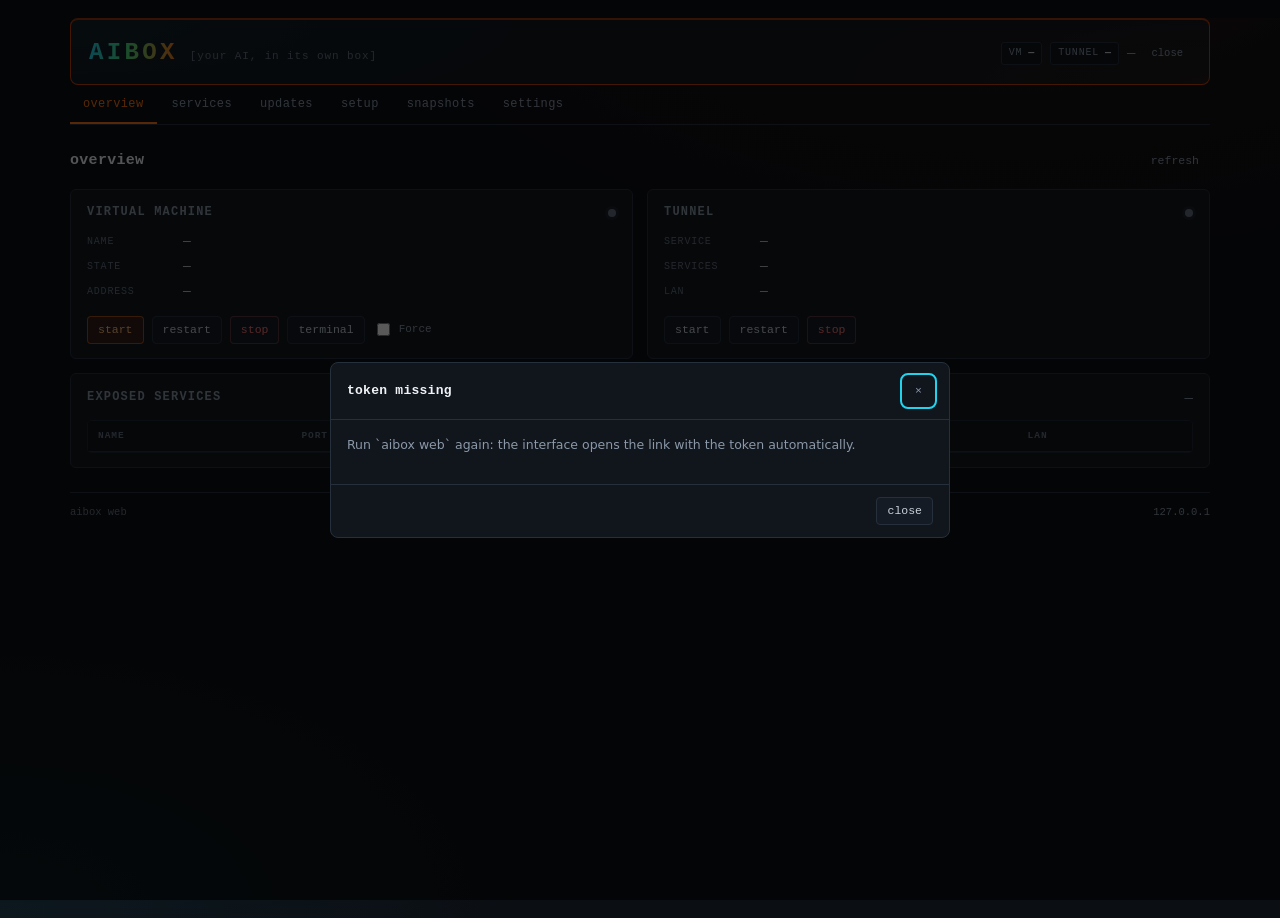
==== commit d4085ae0: "✨ add a snapshot section and a terminal button to the web console - list, create, revert and delete " ====
--- a/web/public/index.html
+++ b/web/public/index.html
@@ -30,6 +30,7 @@
     <button class="tab" data-tab="services" data-i18n="tab.services">services</button>
     <button class="tab" data-tab="updates" data-i18n="tab.updates">updates</button>
     <button class="tab" data-tab="setup" data-i18n="tab.setup">setup</button>
+    <button class="tab" data-tab="snapshots" data-i18n="tab.snapshots">snapshots</button>
     <button class="tab" data-tab="settings" data-i18n="tab.settings">settings</button>
   </nav>
 
@@ -55,7 +56,8 @@
             <button class="btn btn-primary" data-vm="start" data-i18n="common.start">start</button>
             <button class="btn" data-vm="restart" data-i18n="common.restart">restart</button>
             <button class="btn btn-danger" data-vm="shutdown" data-i18n="common.stop">stop</button>
-            <label class="check" data-i18n-title="vm.forceHint" title="Force the action: the VM is stopped or restarted immediately, without a clean shutdown."><input type="checkbox" id="vm-force"> <span data-i18n="common.force">force</span></label>
+            <button class="btn" id="open-terminal" data-i18n="terminal.button" data-i18n-title="terminal.hint">terminal</button>
+            <label class="check"><input type="checkbox" id="vm-force"> <span data-i18n="common.force">force</span></label>
           </div>
         </section>
 
@@ -185,6 +187,25 @@
         </table>
       </div>
       <label class="check"><input type="checkbox" id="setup-with-deps"> <span data-i18n="setup.withDeps">also run the prerequisites</span></label>
+    </section>
+
+    <section class="tab-panel" id="tab-snapshots">
+      <div class="section-head">
+        <h1 data-i18n="tab.snapshots">snapshots</h1>
+        <div class="actions">
+          <button class="btn btn-ghost" id="refresh-snapshots" data-i18n="common.refresh">refresh</button>
+          <button class="btn btn-primary" id="create-snapshot" data-i18n="snapshots.create">create</button>
+        </div>
+      </div>
+      <p class="hint" data-i18n="snapshots.hint">A snapshot keeps a copy of the VM disk. Creating one shuts the VM down first, and reverting to one replaces the current disk by the saved copy.</p>
+      <div class="table-wrap">
+        <table class="table">
+          <thead>
+            <tr><th data-i18n="common.name">Name</th><th data-i18n="snapshots.state">state</th><th data-i18n="snapshots.created">created</th><th class="actions-cell" data-i18n="common.actions">Actions</th></tr>
+          </thead>
+          <tbody id="snapshots-body"></tbody>
+        </table>
+      </div>
     </section>
 
     <section class="tab-panel" id="tab-settings">
--- a/web/public/style.css
+++ b/web/public/style.css
@@ -64,8 +64,8 @@
   gap: 18px;
   margin-top: 18px;
   padding: 16px 18px 13px;
-  border: 1px solid var(--border);
-  border-top: 2px solid rgba(194, 65, 12, 0.75);
+  border: 1px solid var(--orange);
+  border-top: 2px solid #c2410cbf;
   border-radius: 8px;
   background:
     radial-gradient(700px 160px at 0% 0%, rgba(34, 211, 238, 0.06), transparent 70%),
@@ -75,12 +75,6 @@
 
 .brand { display: flex; flex-direction: column; gap: 3px; min-width: 0; }
 .brand-main { display: flex; align-items: baseline; gap: 12px; min-width: 0; }
-.brand-tagline {
-  font-family: var(--font-mono);
-  font-size: 10.5px;
-  letter-spacing: 0.06em;
-  color: var(--dim);
-}
 
 .brand-name {
   font-family: var(--font-mono);
@@ -94,12 +88,18 @@
   white-space: nowrap;
 }
 
-.brand-sub {
+.brand-tagline {
   font-family: var(--font-mono);
   font-size: 11px;
   color: var(--dim);
   letter-spacing: 0.08em;
   white-space: nowrap;
+  &:before{
+    content: "[";
+  }
+  &:after{
+    content: "]";
+  }
 }
 
 .masthead-status {
@@ -504,6 +504,9 @@
   letter-spacing: 0.08em;
   text-transform: uppercase;
   color: var(--dim);
+  display: flex;
+  align-items: center;
+  gap: .8em;
 }
 .dialog .field .input, .dialog .field select { min-width: 0; width: 100%; }
 .job-dialog-status {
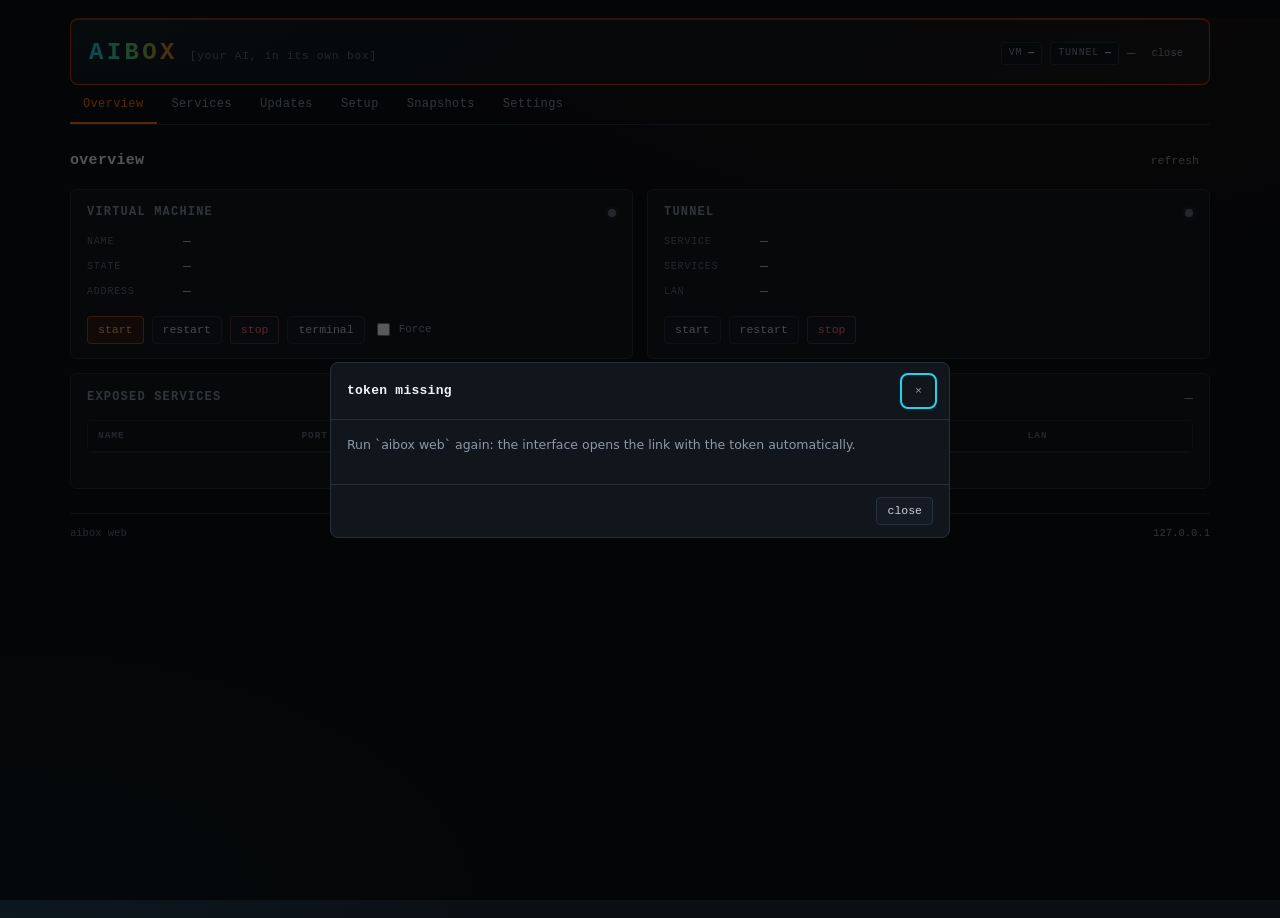
==== commit 2d338c90: "✨ add system services and polish the web console - add the guest systemd/docker services section wit" ====
--- a/web/public/index.html
+++ b/web/public/index.html
@@ -26,12 +26,12 @@
   </header>
 
   <nav class="tabs" data-i18n-aria-label="nav.sections" aria-label="Sections">
-    <button class="tab active" data-tab="overview" data-i18n="tab.overview">overview</button>
-    <button class="tab" data-tab="services" data-i18n="tab.services">services</button>
-    <button class="tab" data-tab="updates" data-i18n="tab.updates">updates</button>
-    <button class="tab" data-tab="setup" data-i18n="tab.setup">setup</button>
-    <button class="tab" data-tab="snapshots" data-i18n="tab.snapshots">snapshots</button>
-    <button class="tab" data-tab="settings" data-i18n="tab.settings">settings</button>
+    <button class="tab active" data-tab="overview" data-i18n="tab.overview">Overview</button>
+    <button class="tab" data-tab="services" data-i18n="tab.services">Services</button>
+    <button class="tab" data-tab="updates"><span data-i18n="tab.updates">Updates</span><span class="tab-badge" id="updates-badge" hidden></span></button>
+    <button class="tab" data-tab="setup" data-i18n="tab.setup">Setup</button>
+    <button class="tab" data-tab="snapshots" data-i18n="tab.snapshots">Snapshots</button>
+    <button class="tab" data-tab="settings" data-i18n="tab.settings">Settings</button>
   </nav>
 
   <main>
@@ -124,6 +124,25 @@
           <tbody id="services-body"></tbody>
         </table>
       </div>
+
+      <section class="panel" id="unit-panel">
+        <div class="panel-head">
+          <h2 data-i18n="units.title">system services</h2>
+          <div class="actions">
+            <span class="mono muted" id="units-count">—</span>
+            <button class="btn btn-ghost btn-sm" id="refresh-units" data-i18n="common.refresh">refresh</button>
+          </div>
+        </div>
+        <p class="hint" data-i18n="units.hint">Systemd units and application containers installed inside the VM. Restarting a service interrupts its current sessions.</p>
+        <div class="table-wrap">
+          <table class="table">
+            <thead>
+              <tr><th data-i18n="common.service">Service</th><th data-i18n="common.status">Status</th><th data-i18n="units.since">since</th><th class="actions-cell" data-i18n="common.actions">Actions</th></tr>
+            </thead>
+            <tbody id="units-body"></tbody>
+          </table>
+        </div>
+      </section>
     </section>
 
     <section class="tab-panel" id="tab-updates">
--- a/web/public/style.css
+++ b/web/public/style.css
@@ -22,6 +22,32 @@
 
 * { box-sizing: border-box; }
 
+/* Scrollbars: thin and theme-matched (WebKit + Firefox). */
+* {
+  scrollbar-width: thin;
+  scrollbar-color: var(--border) transparent;
+}
+*::-webkit-scrollbar {
+  width: 10px;
+  height: 10px;
+}
+*::-webkit-scrollbar-track {
+  background: transparent;
+}
+*::-webkit-scrollbar-thumb {
+  background: var(--border);
+  border: 2px solid transparent;
+  border-radius: 999px;
+  background-clip: content-box;
+}
+*::-webkit-scrollbar-thumb:hover {
+  background: var(--muted);
+  background-clip: content-box;
+}
+*::-webkit-scrollbar-corner {
+  background: transparent;
+}
+
 html, body {
   margin: 0;
   padding: 0;
@@ -156,9 +182,30 @@
   font-size: 12px;
   letter-spacing: 0.03em;
   white-space: nowrap;
+  display: inline-flex;
+  align-items: center;
+  gap: 6px;
 }
 .tab:hover { color: var(--text); background: rgba(255, 255, 255, 0.02); }
 .tab.active { color: var(--orange-bright); border-bottom-color: var(--orange-bright); }
+.tab.has-updates { color: var(--orange-bright); }
+.tab-badge {
+  display: inline-flex;
+  align-items: center;
+  justify-content: center;
+  flex: none;
+  min-width: 16px;
+  height: 16px;
+  padding: 0 5px;
+  border-radius: 999px;
+  background: var(--orange-bright);
+  color: #1a0d06;
+  font-family: var(--font-mono);
+  font-size: 9px;
+  font-weight: 700;
+  line-height: 1;
+}
+.tab-badge[hidden] { display: none; }
 .tab:focus-visible, .btn:focus-visible, .input:focus-visible {
   outline: 2px solid var(--cyan);
   outline-offset: 2px;
@@ -330,7 +377,7 @@
 
 /* Tables ----------------------------------------------------------------- */
 
-.table-wrap { overflow-x: auto; border: 1px solid var(--border-soft); border-radius: 4px; }
+.table-wrap { overflow-x: auto; border: 1px solid var(--border-soft); border-radius: 4px; margin-bottom: 1.5em; }
 .table { width: 100%; border-collapse: collapse; min-width: 620px; }
 .table th {
   text-align: left;
@@ -361,6 +408,41 @@
   vertical-align: middle;
   margin-right: 6px;
 }
+.table .unit-file {
+  margin-left: 8px;
+  font-size: 10px;
+  color: var(--dim);
+}
+.table .unit-sub,
+.table .unit-enabled {
+  margin-left: 6px;
+  font-size: 10px;
+}
+.unit-detail-row {
+  display: flex;
+  align-items: center;
+  gap: 10px;
+  flex-wrap: wrap;
+  margin-bottom: 12px;
+}
+.unit-detail-label {
+  min-width: 76px;
+  font-family: var(--font-mono);
+  font-size: 10px;
+  letter-spacing: 0.08em;
+  text-transform: uppercase;
+  color: var(--dim);
+}
+.unit-detail-row .url { overflow-wrap: anywhere; }
+.secret-row {
+  display: flex;
+  align-items: center;
+  gap: 8px;
+}
+.secret-row .input {
+  flex: 1;
+  min-width: 0;
+}
 .row-actions { display: flex; align-items: center; justify-content: flex-end; gap: 6px; }
 .url-link {
   font-family: var(--font-mono);
@@ -369,7 +451,7 @@
 }
 .url-link.local { color: var(--green); }
 .url-link.lan { color: var(--orange-bright); }
-.url-link.down { color: var(--red); }
+.url-link.lan-permanent { color: var(--red); }
 .url-link:hover { text-decoration: underline; }
 .lan-toggle {
   display: inline-flex;
@@ -384,6 +466,10 @@
   text-transform: lowercase;
   cursor: pointer;
   user-select: none;
+}
+.lan-toggle.permanent {
+  color: var(--red);
+  border-color: rgba(248, 113, 113, 0.35);
 }
 .lan-toggle input { accent-color: var(--orange-bright); }
 .empty { color: var(--dim); font-family: var(--font-mono); font-size: 12px; padding: 14px 10px; }
@@ -416,6 +502,23 @@
 .pill.warn { color: var(--yellow); border-color: rgba(251, 191, 36, 0.3); }
 .pill.bad { color: var(--red); border-color: rgba(248, 113, 113, 0.3); }
 .pill.lan { color: var(--orange-bright); border-color: rgba(249, 115, 22, 0.35); }
+.pill.lan-permanent { color: var(--red); border-color: rgba(248, 113, 113, 0.35); }
+
+/* A service that cannot answer is greyed out, whatever its exposure mode. */
+.table tr.unavailable td:not(.actions-cell) { color: var(--dim); }
+.table tr.unavailable .url-link,
+.table tr.unavailable .pill {
+  color: var(--dim);
+  border-color: var(--border);
+}
+.table tr.unavailable .status-dot {
+  background: var(--dim);
+  box-shadow: 0 0 0 3px rgba(139, 152, 168, 0.08);
+}
+.table tr.unavailable .lan-toggle {
+  color: var(--dim);
+  border-color: var(--border);
+}
 
 /* Forms ----------------------------------------------------------------- */
 
@@ -539,6 +642,41 @@
   overflow-wrap: anywhere;
   max-height: 52vh;
   overflow: auto;
+  scrollbar-gutter: stable;
+}
+
+/* Log/job dialogs: the dialog and its body do not scroll, only the log pane.
+   This avoids stacked scrollbars (dialog + body + pre). */
+.dialog.dialog-fill {
+  height: min(80vh, 720px);
+  overflow: hidden;
+}
+.dialog.dialog-fill .dialog-inner {
+  height: 100%;
+  min-height: 0;
+}
+.dialog.dialog-fill .dialog-head,
+.dialog.dialog-fill .dialog-actions {
+  flex: none;
+}
+.dialog.dialog-fill .dialog-body {
+  display: flex;
+  flex-direction: column;
+  flex: 1;
+  min-height: 0;
+  overflow: hidden;
+}
+.dialog.dialog-fill .dialog-body > div {
+  display: flex;
+  flex-direction: column;
+  flex: 1;
+  min-height: 0;
+}
+.dialog.dialog-fill pre {
+  flex: 1;
+  min-height: 0;
+  max-height: none;
+  overflow: auto;
 }
 
 /* Toast ----------------------------------------------------------------- */
